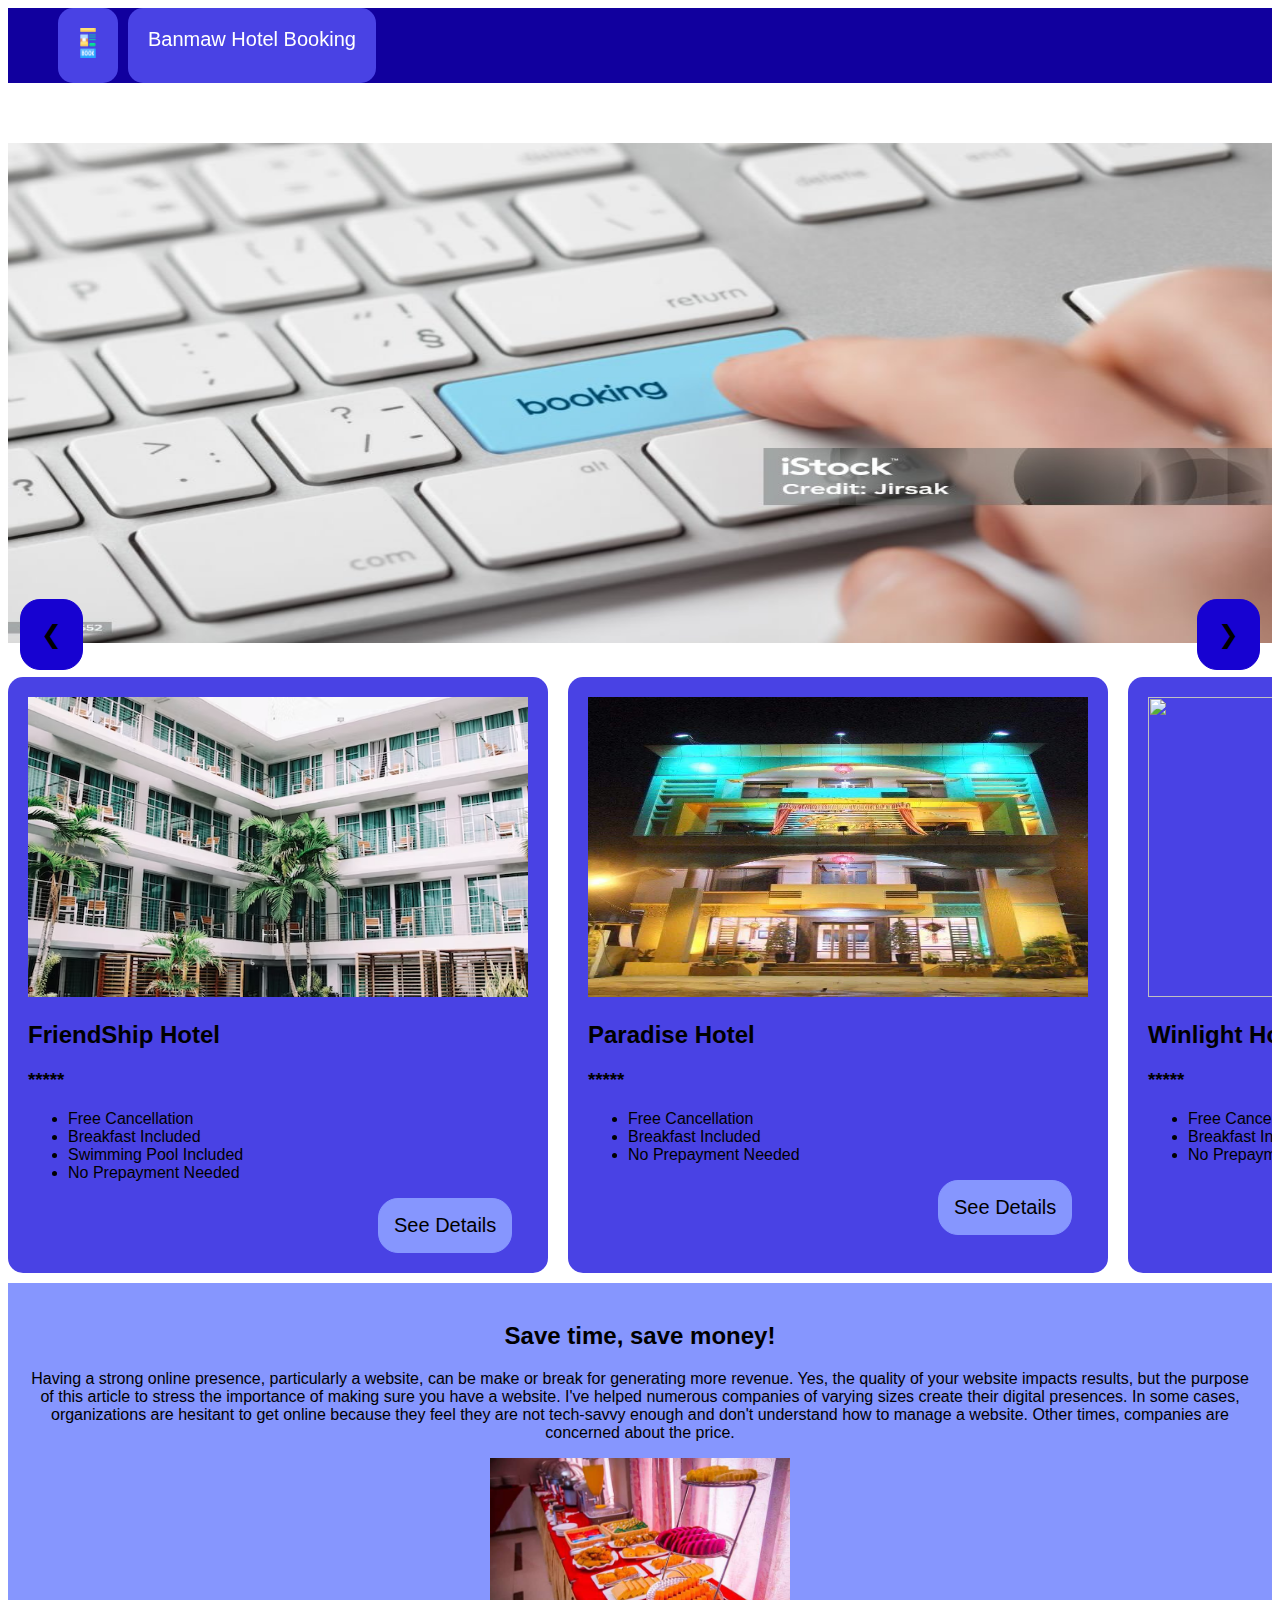
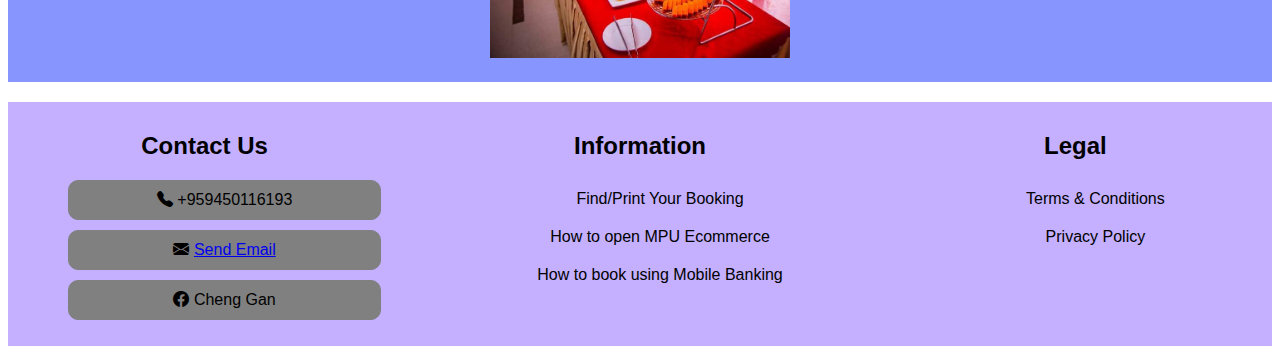
==== Project/index/index.html @ dc6c2a58 "first" ====
<!DOCTYPE html>
<html lang="en">
<head>
    <meta charset="UTF-8">
    <meta name="viewport" content="width=device-width, initial-scale=1.0">
    <title>Banmaw Hotel Booking</title>
    <link rel="stylesheet" type="text/css" href="index.css">
    <script type="text/javascript" src="index.js"></script>
    <link rel="icon" type="image/x-icon" href="../image/hotelicon.png">
    <link rel="stylesheet" 
    href="https://cdn.jsdelivr.net/npm/bootstrap-icons@1.11.1/font/bootstrap-icons.css">
</head>
<body>
    <div class="header">
        <div class="head1">
           <div class="one"> <img src="../image/online.png" style="width: 20px;height: 30px;"></div>
           <div class="two">Banmaw Hotel Booking</div>
           <!-- <div>Banmaw Hotel Booking</div> -->
        </div>
        <div class="head2">
            <ul type="none">
                <li><a href="">Home</a></li>
                <li><a href="#bottom">About</a></li>
                <li><a href="#bottom">Contact</a></li>
                <li><a href="#bottom">Information</a></li>
            </ul>
        </div>
    </div>

    
    <div class="slideContainer">
        <div id="mySlides">
            <input type="button" value="&#10094;" id="prev" class="previous" onclick="changeprev()">
            <input type="button" value="&#10095;" id="next" class="forward" onclick="changenext()">
            <img src="../image/booking1.jpg" style="width:100%" height="500px" id="pic1">            
        </div>
    </div>

    <div class="bodyContainer">
        <div class="one">
            <img src="../image/h4.avif" style="width: 500px; height: 300px;">
            <h2>FriendShip Hotel</h2>
            <h3>*****</h3>
            <ul>
                <li>Free Cancellation</li>
                <li>Breakfast Included</li>               
                <li>Swimming Pool Included</li>
                <li>No Prepayment Needed</li>
            </ul>
            <input type="button" value="See Details" id="seeDetails1" class="detail" onclick="goitem('1')">            
        </div>

        <div class="two">
            <img src="../image/paradise.jpg" style="width: 500px; height: 300px;">
            <h2>Paradise Hotel</h2>
            <h3>*****</h3>
            <ul>
                <li>Free Cancellation</li>
                <li>Breakfast Included</li>
                <li>No Prepayment Needed</li>
            </ul>
            <input type="button" value="See Details" id="seeDetails1" class="detail" onclick="goitem('2')">            
        </div>

        <div class="three">
            <img src="../image/p1.jpg" style="width: 500px; height: 300px;">
            <h2>Winlight Hotel</h2>
            <h3>*****</h3>
            <ul>
                <li>Free Cancellation</li>
                <li>Breakfast Included</li>
                <li>No Prepayment Needed</li>
            </ul>
            <input type="button" value="See Details" id="seeDetails1" class="detail" onclick="goitem('3')">            
        </div>
    </div>

    <div class="about">
        <h2>Save time, save money!</h2>
        <p>Having a strong online presence, particularly a website,
             can be make or break for generating more revenue.
              Yes, the quality of your website impacts results, but the purpose of this article
               to stress the importance of making sure you have a website.

            I've helped numerous companies of varying sizes create their digital presences.
             In some cases, organizations are hesitant to get online because 
             they feel they are not tech-savvy enough and 
            don't understand how to manage a website. Other times,
             companies are concerned about the price.</p>
        
        <img src="../image/breakfast1.jpg" style="width: 300px; height: 200px;">
    </div>



    
    <div class="footer">
        <div class="subFooter">
       
             <div class="contact"> 
                <h2>Contact Us</h2>
                <ul type="none">
                    <li class="ph-no">
                        <i class="bi bi-telephone-fill"></i>
                        +959450116193</li>
                    <li class="gmail">
                        <i class="bi bi-envelope-fill"></i>
                        <a href="mailto:thawtharshin@gmail.com">Send Email</a></li>
                    <li class="facebook">
                        <i class="bi bi-facebook"></i>
                        Cheng Gan</li>
                </ul>
            </div>


        <div class="information">
            <h2>Information</h2>
            <ul type="none">
                <li>Find/Print Your Booking</li>
                <li>How to open MPU Ecommerce</li>
                <li>How to book using Mobile Banking</li>
            </ul>
        </div>	

        <div class="legal">
            <h2>Legal</h2>
            <ul type="none">
                <li>Terms & Conditions</li>
                <li>Privacy Policy</li>
            </ul>
        </div>
    
    
    </div>
    </div>
        



    <div id="bottom"></div></body>
</html>
---- Project/index/index.css ----
*{
    box-sizing: border-box;
}
body{
  font-family: Arial, Helvetica, sans-serif;
}

/* For Head */
.header{
    background-color: #11009E;
    margin: auto;
    position: -webkit-sticky;
    position: sticky;
    top: 0;
    width: 100%;

}

.head1{
  display: grid;
  grid-template-columns: 20% auto;
	color: white;
	padding-left: 50px;
  /* display: inline-block; */
	font-size: 20px;
  width: 400px;
  text-decoration: none;
}
.two{
  float: left;
  background-color: none;
}





.head2{
	display: flex;
	float: right;
  padding-right: 50px;
}

.head2 ul{
	display: flex;
	float: right;
	text-decoration: none;
}
.head2 ul:hover{
	color: white;
}
.head2 ul li{
	margin: 5px;
}
.head2 ul li a{
	text-decoration: none;
	margin: auto 10px;
	color: white;
}
.head2 ul li a:hover{
	color: crimson;
}


/* For Slide */




.previous {
    position: absolute;
    bottom: 230px;
    left: 20px;
    font-size: 25px;
    padding:20px;
    border: 1px solid rgb(23, 2, 209);
    border-radius: 20px;
    background-color: rgb(23, 2, 209);
  }
.forward  {
    position: absolute;
    bottom: 230px;
    right: 20px;
    font-size: 25px;
    padding:20px;
    border: 1px solid rgb(23, 2, 209);
    border-radius: 20px;
    background-color: rgb(23, 2, 209);
  }



  .previous:hover{
    background-color: rgb(86, 86, 244);
    border: 1px solid rgb(86, 86, 244);
  }
  .forward:hover{
    background-color: rgb(86, 86, 244);
    border: 1px solid rgb(86, 86, 244);
  }


  /* For body */
  .bodyContainer{
    margin-top: 30px;
    column-gap: 20px;
    box-sizing: border-box;
    overflow-x: scroll;
    width: 100%;
    scrollbar-width: none;
    display: flex;
    /* position: relative; */
  }
  .bodyContainer::-webkit-scrollbar {
      display: none;
  }
  .one{
    width: fit-content;
    background-color: #4942E4;
    padding: 20px;
    border-radius: 15px;
  }

  .detail{

    position: relative;
    left: 350px;
    font-size: 20px;
    padding: 15px;
    border: 1px solid #8696FE;
    border-radius: 20px;
    background-color: #8696FE;
    
  }
  .detail:hover{
    background-color: #C4B0FF;
    border: 1px solid #C4B0FF;
    color: black;
  }

  .two,.three{
    width: fit-content;
    background-color: #4942E4;
    padding: 20px;
    border-radius: 15px;
  }





  /* about */

  .about{
    background-color: #8696FE;
    text-align: center;
    padding: 20px;
    margin-top: 10px;
  }

  /* contact */
  .footer{
    padding: 10px;
    text-align: center;
    background: #C4B0FF;
    margin-top: 20px;
  }
  .subFooter{
    display: grid;
	  grid-template-columns: 30% auto 30%;
  }
  .contact{
    float: left;
  }
.ph-no,.gmail,.facebook{
    border: 1px solid gray;
    border-radius: 10px;
    background-color: gray;
    margin: 10px;
    padding: 10px;
  }

  /* 
  .ph-no:hover{
    background-color: beige;
    color: black;
  }
  .gmail:hover{
    background-color: beige;
    color: black;
  }
  .facebook:hover{
    background-color: beige;
    color: black;
  } */

  .information ul li{
    padding: 10px;
  }
  .legal ul li{
    padding: 10px;
  }


  @media only screen and (max-width: 500px) {
    .header{
      width: 100%;
    }
}
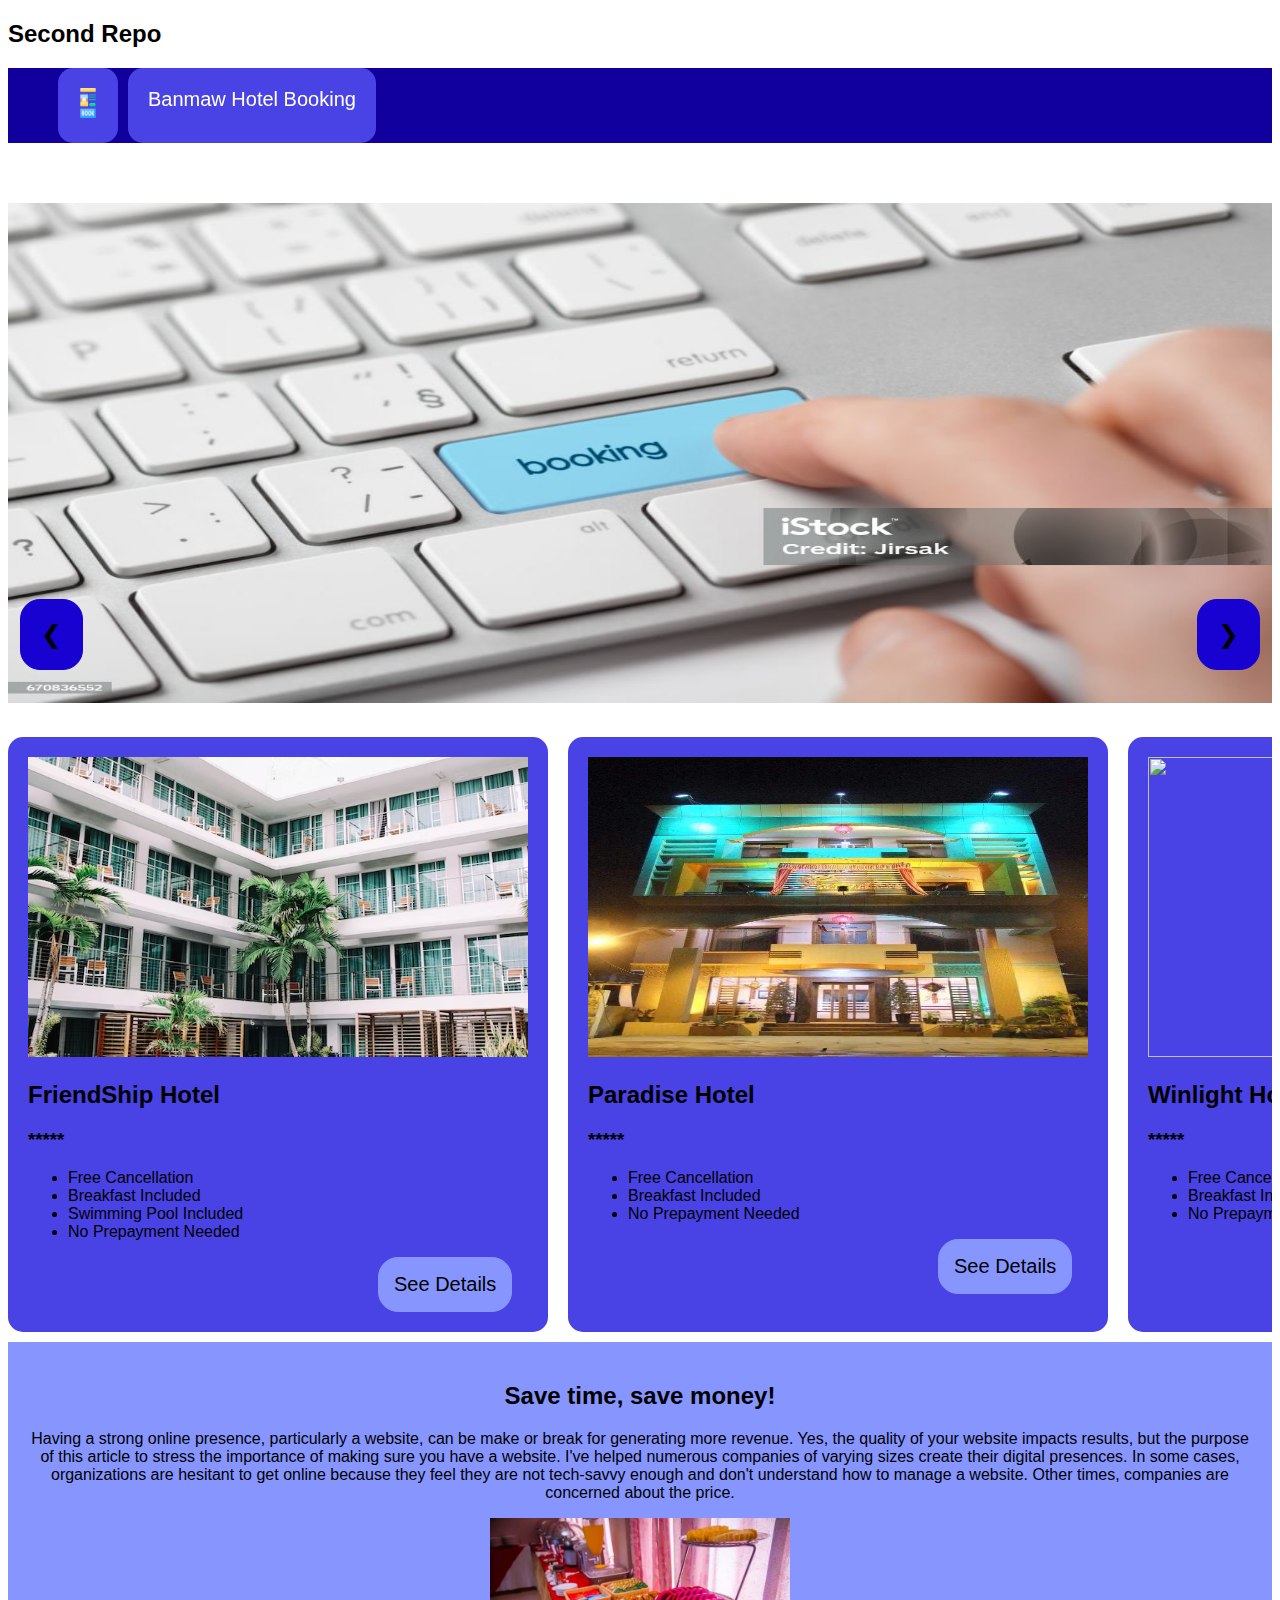
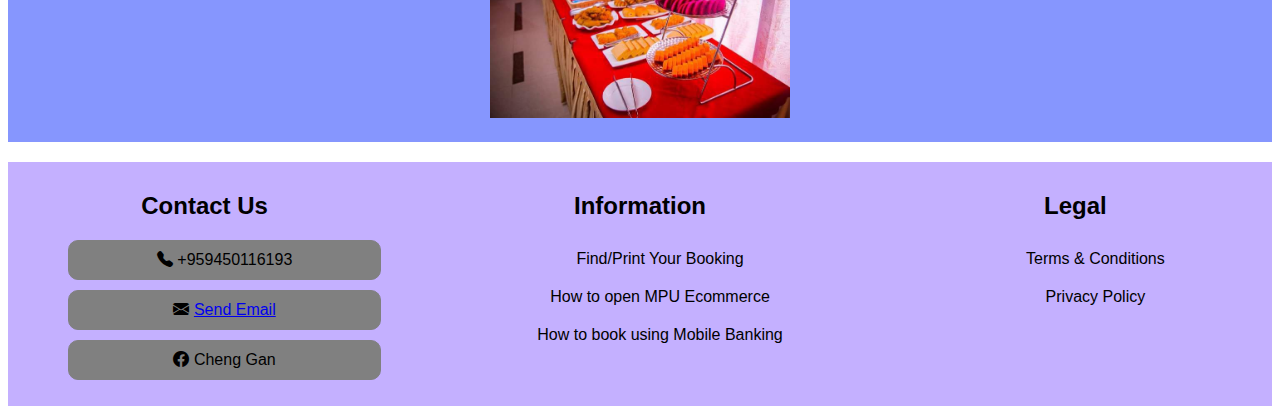
==== commit 0e274f7d: "second" ====
--- a/Project/index/index.html
+++ b/Project/index/index.html
@@ -11,6 +11,7 @@
     href="https://cdn.jsdelivr.net/npm/bootstrap-icons@1.11.1/font/bootstrap-icons.css">
 </head>
 <body>
+    <h2>Second Repo</h2>
     <div class="header">
         <div class="head1">
            <div class="one"> <img src="../image/online.png" style="width: 20px;height: 30px;"></div>
